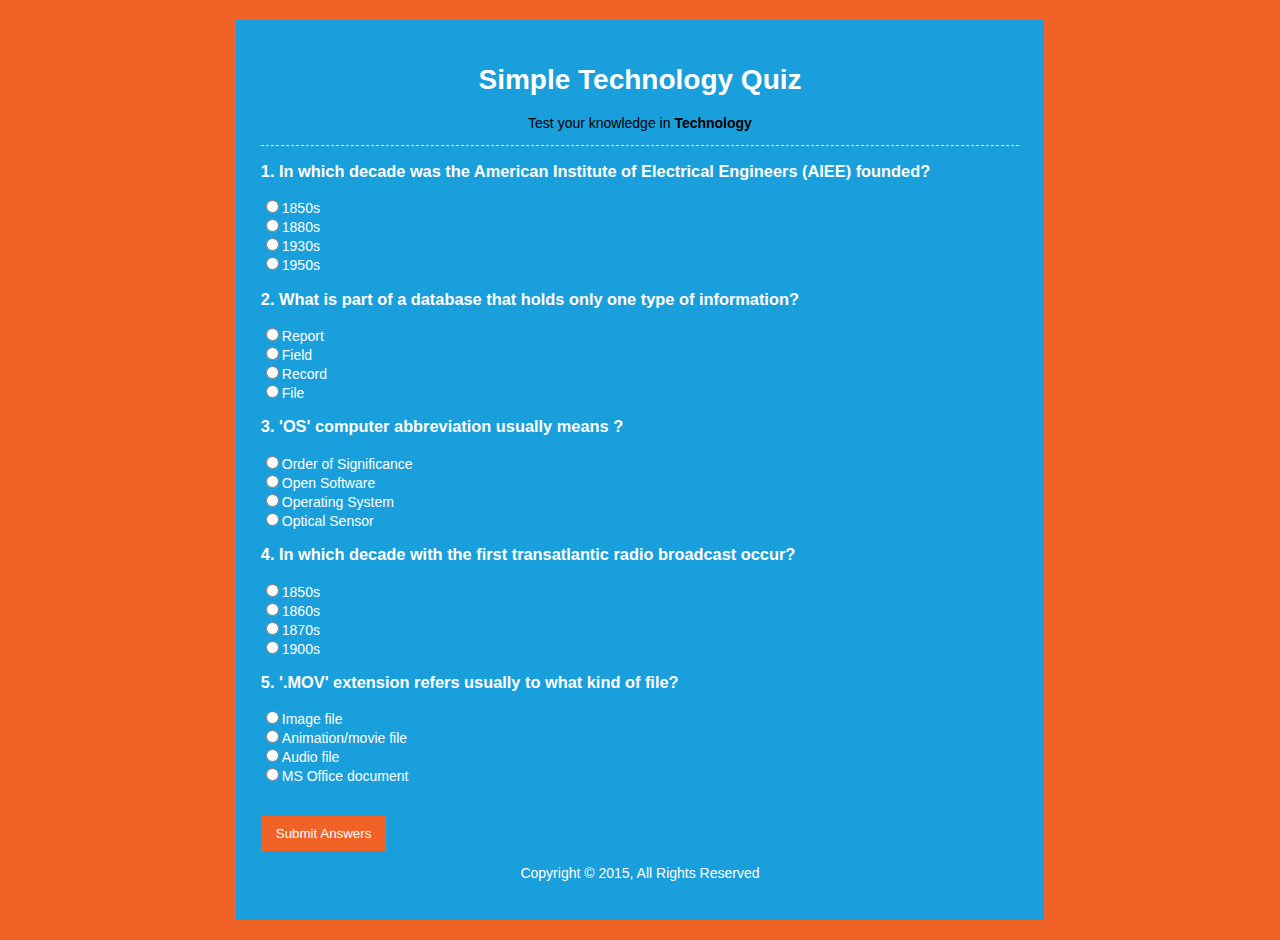
==== simplequiz/index.html @ fa705259 "First commit" ====
<!DOCTYPE html>
<html>
<head>
	<title>Fun with Quiz</title>
	<link rel="stylesheet" href="css/style.css">
	<script src="js/script.js"></script>
</head>
<body>
	<div id="container">
		<header>
			<h1>Simple Technology Quiz</h1>
			<p>Test your knowledge in <strong>Technology</strong></p>
		</header>
		<section>
			<div id="results"></div>
			<form name="quizForm" onsubmit="return submitAnswers()">
				<h3>1. In which decade was the American Institute of Electrical Engineers (AIEE) founded?</h3>
				<input type="radio" name="q1" value="a" id="q1a">1850s<br>
				<input type="radio" name="q1" value="b" id="q1a">1880s<br>
				<input type="radio" name="q1" value="c" id="q1a">1930s<br>
				<input type="radio" name="q1" value="d" id="q1a">1950s<br>
			
				<h3>2. What is part of a database that holds only one type of information?</h3>
				<input type="radio" name="q2" value="a" id="q2a">Report<br>
				<input type="radio" name="q2" value="b" id="q2a">Field<br>
				<input type="radio" name="q2" value="c" id="q2a">Record<br>
				<input type="radio" name="q2" value="d" id="q2a">File<br>

				<h3>3. 'OS' computer abbreviation usually means ?</h3>
				<input type="radio" name="q3" value="a" id="q3a">Order of Significance<br>
				<input type="radio" name="q3" value="b" id="q3a">Open Software<br>
				<input type="radio" name="q3" value="c" id="q3a">Operating System<br>
				<input type="radio" name="q3" value="d" id="q3a">Optical Sensor<br>
				
				<h3>4. In which decade with the first transatlantic radio broadcast occur?</h3>
				<input type="radio" name="q4" value="a" id="q4a">1850s<br>
				<input type="radio" name="q4" value="b" id="q4a">1860s<br>
				<input type="radio" name="q4" value="c" id="q4a">1870s<br>
				<input type="radio" name="q4" value="d" id="q4a">1900s<br>

				<h3>5. '.MOV' extension refers usually to what kind of file?</h3>
				<input type="radio" name="q5" value="a" id="q5a">Image file<br>
				<input type="radio" name="q5" value="b" id="q5a">Animation/movie file<br>
				<input type="radio" name="q5" value="c" id="q5a">Audio file<br>
				<input type="radio" name="q5" value="d" id="q5a">MS Office document<br>
				<br><br>
				<input type="submit" value="Submit Answers">
			</form>
		</section>

		<footer>
			<p>Copyright &copy; 2015, All Rights Reserved</p>
		</footer>
	</div>
</body>
</html>
---- simplequiz/css/style.css ----
body {
	background: #f06226;
	color: #fff;
	font-family: 'Arial', sans-serif;
	font-size: 14px;
}

#container {
	width: 60%;
	background: #199fdb;
	margin: 20px auto;
	overflow: auto;
	padding: 25px;
}

header {
	text-align: center;
	border-bottom: #fff dashed 1px;
}

header h1 {
	margin 0;
	padding 0;
}

header p {
	padding: 0;
	margin-top:5px;
	color: #000;
}

section {
	min-height: 400px;
}

footer {
	text-align: center;
}

input[type='submit'] {
	background: #f06226;
	border:0;
	color: #fff;
	padding: 10px 15px;
	cursor: pointer;
}

#results h3 {
	background: #f06226;
	padding: 10px 0;
}

#results span {
	color: #000;
	font-weight: bold;
}
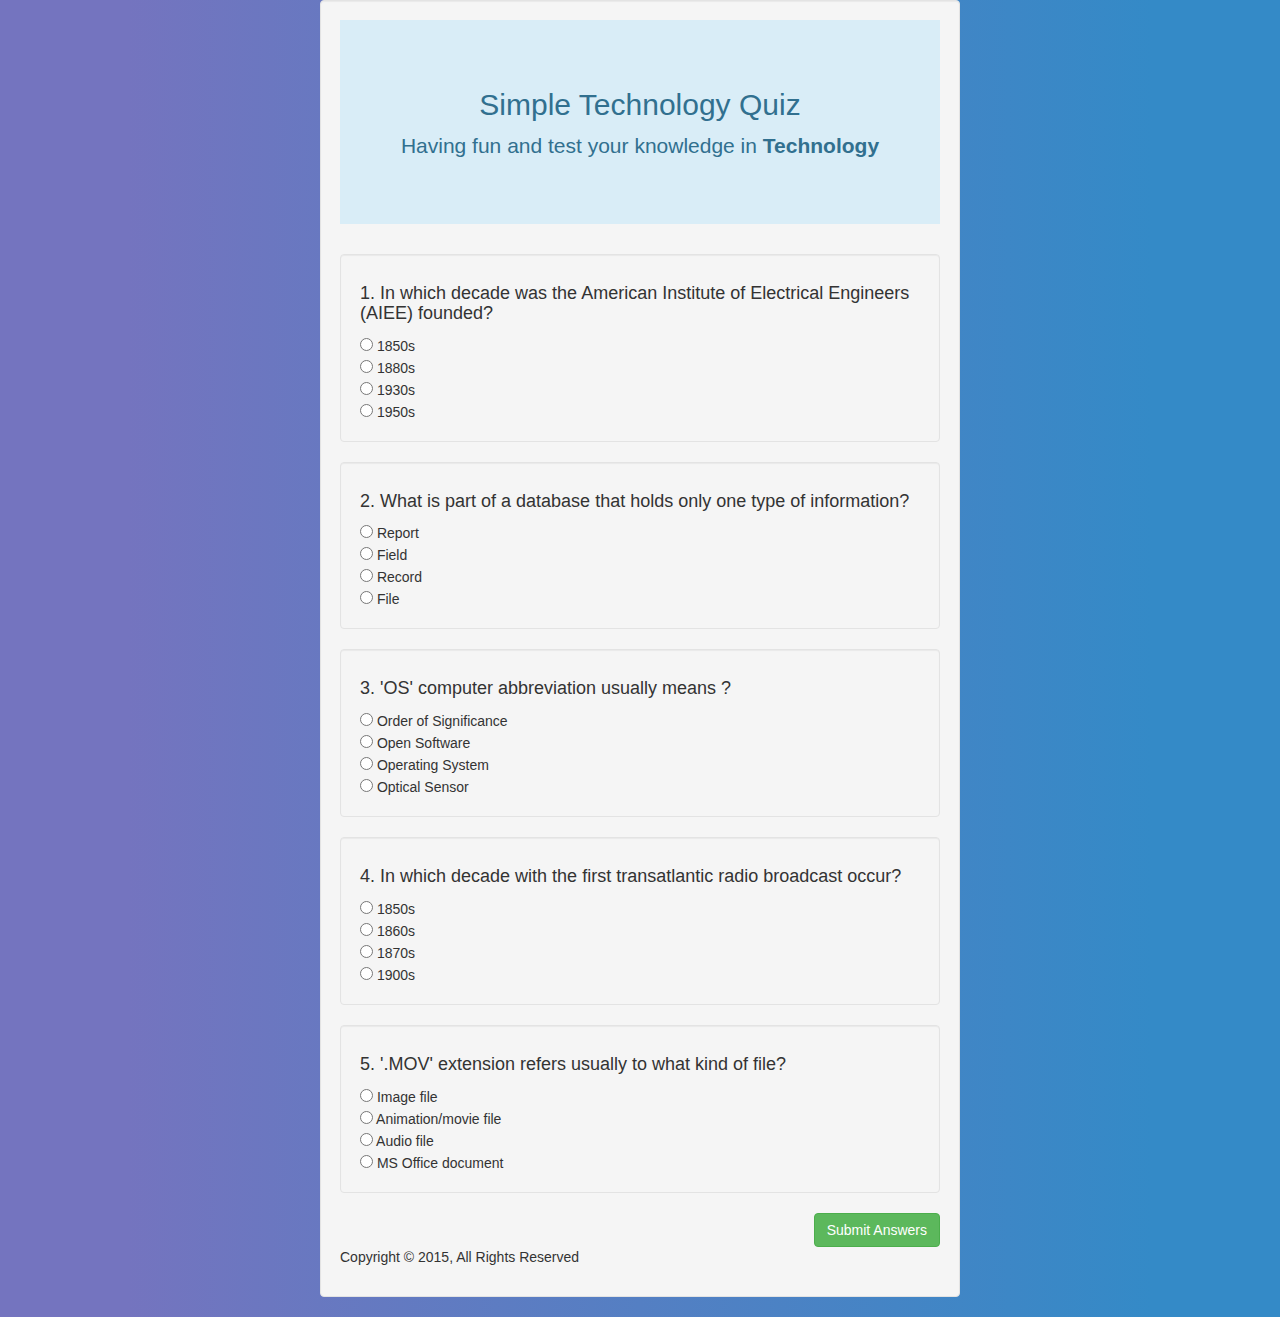
==== commit c0dcf4ee: "Stylize with bootstrap" ====
--- a/simplequiz/index.html
+++ b/simplequiz/index.html
@@ -2,55 +2,74 @@
 <html>
 <head>
 	<title>Fun with Quiz</title>
+	<link rel="stylesheet" href="css/bootstrap.min.css">
 	<link rel="stylesheet" href="css/style.css">
+
 	<script src="js/script.js"></script>
 </head>
 <body>
-	<div id="container">
-		<header>
-			<h1>Simple Technology Quiz</h1>
-			<p>Test your knowledge in <strong>Technology</strong></p>
-		</header>
+	<div class="well col-md-6 col-md-offset-3">
+		<div class ="text-center jumbotron alert-info">
+			<h2>Simple Technology Quiz</h2>
+			<p>Having fun and test your knowledge in <strong>Technology</strong></p>
+		</div>
 		<section>
 			<div id="results"></div>
+
 			<form name="quizForm" onsubmit="return submitAnswers()">
-				<h3>1. In which decade was the American Institute of Electrical Engineers (AIEE) founded?</h3>
-				<input type="radio" name="q1" value="a" id="q1a">1850s<br>
-				<input type="radio" name="q1" value="b" id="q1a">1880s<br>
-				<input type="radio" name="q1" value="c" id="q1a">1930s<br>
-				<input type="radio" name="q1" value="d" id="q1a">1950s<br>
-			
-				<h3>2. What is part of a database that holds only one type of information?</h3>
-				<input type="radio" name="q2" value="a" id="q2a">Report<br>
-				<input type="radio" name="q2" value="b" id="q2a">Field<br>
-				<input type="radio" name="q2" value="c" id="q2a">Record<br>
-				<input type="radio" name="q2" value="d" id="q2a">File<br>
+				<div class="well">
+					<h4>1. In which decade was the American Institute of Electrical Engineers (AIEE) founded?</h4>
+					<input type="radio" name="q1" value="a" id="q1a"> 1850s<br>
+					<input type="radio" name="q1" value="b" id="q1a"> 1880s<br>
+					<input type="radio" name="q1" value="c" id="q1a"> 1930s<br>
+					<input type="radio" name="q1" value="d" id="q1a"> 1950s<br>
+				</div>
 
-				<h3>3. 'OS' computer abbreviation usually means ?</h3>
-				<input type="radio" name="q3" value="a" id="q3a">Order of Significance<br>
-				<input type="radio" name="q3" value="b" id="q3a">Open Software<br>
-				<input type="radio" name="q3" value="c" id="q3a">Operating System<br>
-				<input type="radio" name="q3" value="d" id="q3a">Optical Sensor<br>
+				<div class="well">
+					<h4>2. What is part of a database that holds only one type of information?</h4>
+					<input type="radio" name="q2" value="a" id="q2a"> Report<br>
+					<input type="radio" name="q2" value="b" id="q2a"> Field<br>
+					<input type="radio" name="q2" value="c" id="q2a"> Record<br>
+					<input type="radio" name="q2" value="d" id="q2a"> File<br>
+				</div>
+
+				<div class="well">
+					<h4>3. 'OS' computer abbreviation usually means ?</h4>
+					<input type="radio" name="q3" value="a" id="q3a"> Order of Significance<br>
+					<input type="radio" name="q3" value="b" id="q3a"> Open Software<br>
+					<input type="radio" name="q3" value="c" id="q3a"> Operating System<br>
+					<input type="radio" name="q3" value="d" id="q3a"> Optical Sensor<br>
+				</div>
+
+				<div class="well">
+					<h4>4. In which decade with the first transatlantic radio broadcast occur?</h4>
+					<input type="radio" name="q4" value="a" id="q4a"> 1850s<br>
+					<input type="radio" name="q4" value="b" id="q4a"> 1860s<br>
+					<input type="radio" name="q4" value="c" id="q4a"> 1870s<br>
+					<input type="radio" name="q4" value="d" id="q4a"> 1900s<br>
+				</div>
+
+				<div class="well">
+					<h4>5. '.MOV' extension refers usually to what kind of file?</h4>
+					<input type="radio" name="q5" value="a" id="q5a"> Image file<br>
+					<input type="radio" name="q5" value="b" id="q5a"> Animation/movie file<br>
+					<input type="radio" name="q5" value="c" id="q5a"> Audio file<br>
+					<input type="radio" name="q5" value="d" id="q5a"> MS Office document<br>
+				</div>
 				
-				<h3>4. In which decade with the first transatlantic radio broadcast occur?</h3>
-				<input type="radio" name="q4" value="a" id="q4a">1850s<br>
-				<input type="radio" name="q4" value="b" id="q4a">1860s<br>
-				<input type="radio" name="q4" value="c" id="q4a">1870s<br>
-				<input type="radio" name="q4" value="d" id="q4a">1900s<br>
-
-				<h3>5. '.MOV' extension refers usually to what kind of file?</h3>
-				<input type="radio" name="q5" value="a" id="q5a">Image file<br>
-				<input type="radio" name="q5" value="b" id="q5a">Animation/movie file<br>
-				<input type="radio" name="q5" value="c" id="q5a">Audio file<br>
-				<input type="radio" name="q5" value="d" id="q5a">MS Office document<br>
-				<br><br>
-				<input type="submit" value="Submit Answers">
+				<div class="text-right">
+					<input type="submit" value="Submit Answers" class="btn btn-success">
+				</div>
+				
 			</form>
 		</section>
+
 
 		<footer>
 			<p>Copyright &copy; 2015, All Rights Reserved</p>
 		</footer>
 	</div>
+
+	<script src="js/bootstrap.min.js"></script>
 </body>
 </html>--- a/simplequiz/css/style.css
+++ b/simplequiz/css/style.css
@@ -1,56 +1,7 @@
 body {
-	background: #f06226;
-	color: #fff;
-	font-family: 'Arial', sans-serif;
-	font-size: 14px;
-}
-
-#container {
-	width: 60%;
-	background: #199fdb;
-	margin: 20px auto;
-	overflow: auto;
-	padding: 25px;
-}
-
-header {
-	text-align: center;
-	border-bottom: #fff dashed 1px;
-}
-
-header h1 {
-	margin 0;
-	padding 0;
-}
-
-header p {
-	padding: 0;
-	margin-top:5px;
-	color: #000;
-}
-
-section {
-	min-height: 400px;
-}
-
-footer {
-	text-align: center;
-}
-
-input[type='submit'] {
-	background: #f06226;
-	border:0;
-	color: #fff;
-	padding: 10px 15px;
-	cursor: pointer;
-}
-
-#results h3 {
-	background: #f06226;
-	padding: 10px 0;
-}
-
-#results span {
-	color: #000;
-	font-weight: bold;
+  background: -webkit-linear-gradient(90deg, #7474BF 10%, #348AC7 90%); /* Chrome 10+, Saf5.1+ */
+  background:    -moz-linear-gradient(90deg, #7474BF 10%, #348AC7 90%); /* FF3.6+ */
+  background:     -ms-linear-gradient(90deg, #7474BF 10%, #348AC7 90%); /* IE10 */
+  background:      -o-linear-gradient(90deg, #7474BF 10%, #348AC7 90%); /* Opera 11.10+ */
+  background:         linear-gradient(90deg, #7474BF 10%, #348AC7 90%); /* W3C */	
 }